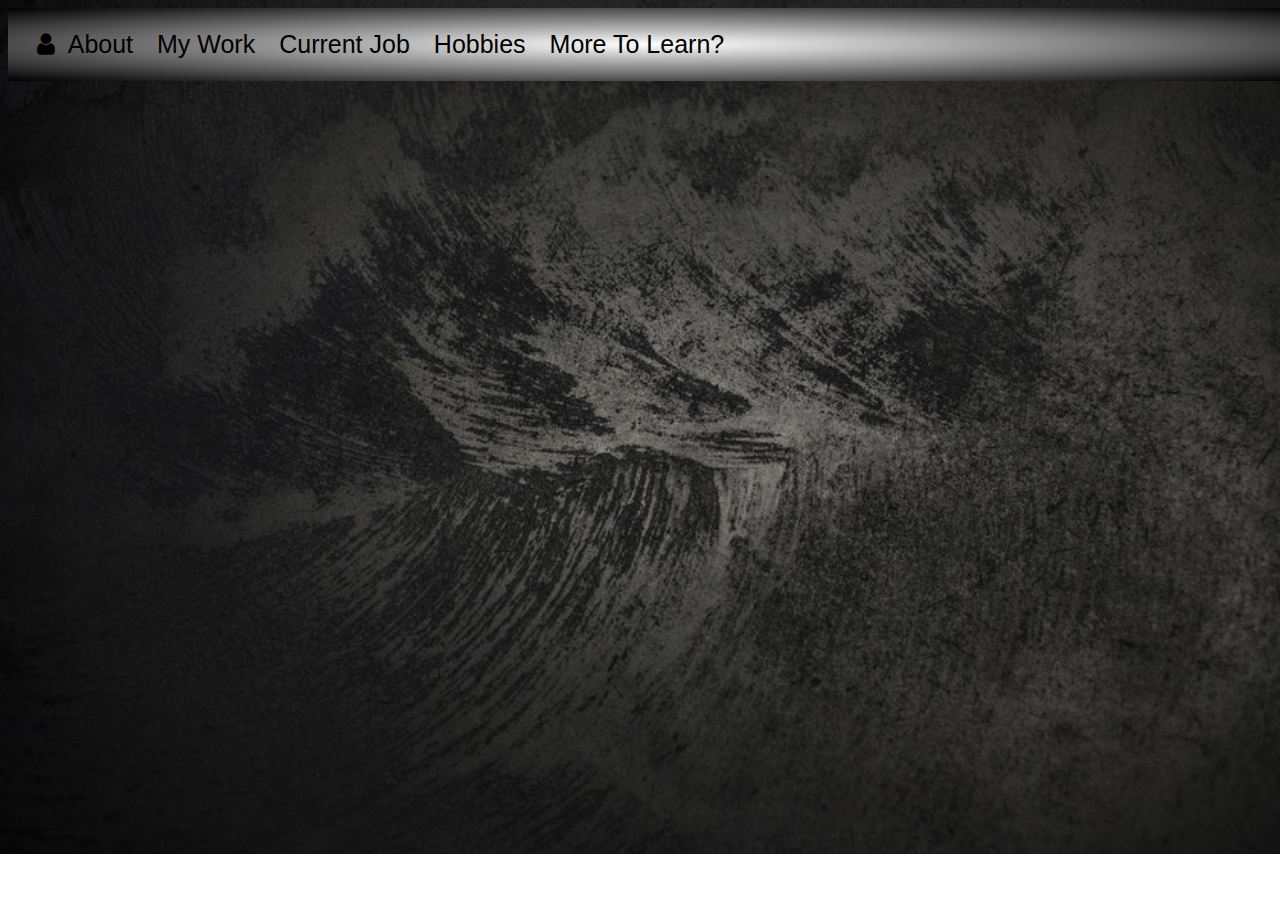
==== Current-job.html @ efdd7ccc "update" ====
<!DOCTYPE html>
<html lang="en" dir="ltr">
  <head>
    <meta charset="utf-8">
    <title>farm</title>
    <link rel="stylesheet" href="css/style.css">
    <link rel="stylesheet" href="https://cdnjs.cloudflare.com/ajax/libs/font-awesome/4.7.0/css/font-awesome.min.css">

  </head>
  <body>
    <div class="navbar">
    <a class="active" href="Index.html"><i class="fa fa-fw fa-user"></i> About</a>
    <a href="My-Work.html"> My Work</a>
    <a href="Current-job.html"> Current Job</a>
    <a href="hobbies.html"> Hobbies</a>
    <a href="more-to-learn.html"> More To Learn?</a>
    </div>
  </body>
</html>
---- css/style.css ----
body {font-family: Arial, Helvetica, sans-serif;}

.navbar {
  width: 100%;
background-image: radial-gradient(white, Black);
  overflow: auto;
}

.navbar a {
  float: left;
  padding: 12px;
  color: Black;
  text-decoration: none;
  font-size: 25px;
}

.navbar a:hover {
  background-color: red;
}

/* .active {
  background-color: white;

} */

@media screen and (max-width: 500px) {
  .navbar a {
    float: none;
    display: block;
  }
}
/* background */
body{
  background-image: url("../Images/background.jfif");
  background-repeat: no-repeat;
    background-attachment: fixed;
    /* background-position: center; */
    background-size: 100%;
  color: white;
}

/* Hobbies page pictures */
.column {
  float: left;
  width: 33.33%;
  padding: 5px;
}
.row::after {
  content: "";
  clear: both;
  display: table;
}

.size{
  height: 350px;
  width: 520px;
  align: middle;
}
.food{
  height: 330px;
  width: 500px;
  align: middle;
}
.size1{
  height: 350px;
  width: 500px;
  align: middle;
}

div{
  margin: auto;
  padding: 10px;
  width: 30%;

  }





p{
      background-color: #010101;
}
figcaption{
    background-color: #010101;
}
ul{
    background-color: #010101;
}
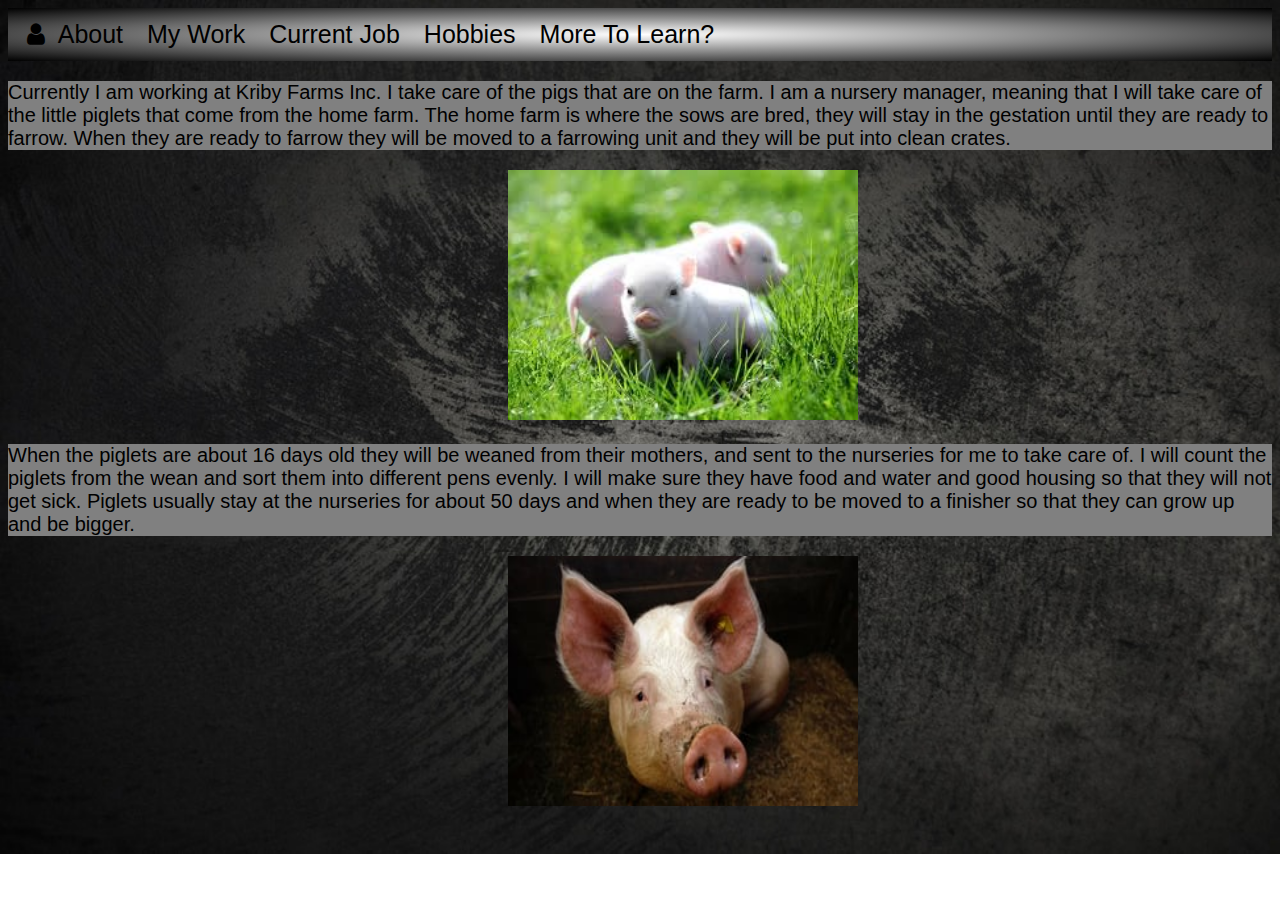
==== commit d955a392: "update" ====
--- a/Current-job.html
+++ b/Current-job.html
@@ -3,6 +3,7 @@
   <head>
     <meta charset="utf-8">
     <title>farm</title>
+    <link rel="stylesheet" href="css/centerImages.css">
     <link rel="stylesheet" href="css/style.css">
     <link rel="stylesheet" href="https://cdnjs.cloudflare.com/ajax/libs/font-awesome/4.7.0/css/font-awesome.min.css">
 
@@ -15,5 +16,31 @@
     <a href="hobbies.html"> Hobbies</a>
     <a href="more-to-learn.html"> More To Learn?</a>
     </div>
+
+
+
+  <p class="p" >Currently I am working at Kriby Farms Inc. I take care of the pigs
+    that are on the farm. I am a nursery manager, meaning that I will take care of
+    the little piglets that come from the home farm. The home farm is where the sows
+    are bred, they will stay in the gestation until they are ready to farrow. When
+    they are ready to farrow they will be moved to a farrowing unit and they will be put into clean crates.  </p>
+
+
+
+
+  <img class="img1"  src="Images/dayoldpiglets.jfif" alt="" >
+  <p class="p">  When the piglets are about 16 days old they will be weaned from their mothers,
+     and sent to the nurseries for me to take care of. I will count the piglets from the wean
+     and sort them into different pens evenly. I will make sure they have food and water and good
+     housing so that they will not get sick. Piglets usually stay at the nurseries for about 50
+     days and when they are ready to be moved to a finisher so that they can grow up and be bigger.</p>
+
+    <img  class="img1"src="Images/sow.jpg" alt="">
+
+
+
+
+
+
   </body>
 </html>
--- a/css/centerImages.css
+++ b/css/centerImages.css
@@ -0,0 +1,58 @@
+/* .item1 { grid-area: left; }
+.item2 { grid-area: menu; }
+.item3 { grid-area: main; }
+.item4 { grid-area: right; }
+.item5 { grid-area: footer; }
+
+.grid-container {
+  display: grid;
+  grid-template-areas:
+
+    'item1 item1 item2 item2'
+    'item1 item1 item2 item2'
+    'item3 item3 item4 item4'
+    'item3 item3 item4 item4';
+  grid-gap: 10px;
+  background-color: #2196F3;
+  padding: 10px;
+}
+.grid-container > div {
+  background-color: rgba(255, 255, 255, 0.8);
+  text-align: center;
+  padding: 20px 100px;
+  font-size: 30px;
+} */
+
+
+
+
+.img {
+    float: none;
+
+    width:  350px;
+    height: 250px;
+
+
+    margin-left: 18px;
+}
+.img2{
+  float: right;
+  margin-left: 450;
+}
+figcaption {
+    display: table-caption;
+    text-align: center;
+    font-size: 12px;
+    width:  350px;
+    margin-left: 18px;
+}
+/* MY WORK PAGE */
+.img1 {
+    float: center;
+
+    width:  350px;
+    height: 250px;
+
+
+    margin-left: 500px;
+}
--- a/css/style.css
+++ b/css/style.css
@@ -39,47 +39,29 @@
   color: white;
 }
 
-/* Hobbies page pictures */
-.column {
-  float: left;
-  width: 33.33%;
-  padding: 5px;
-}
-.row::after {
-  content: "";
-  clear: both;
-  display: table;
-}
 
-.size{
-  height: 350px;
-  width: 520px;
-  align: middle;
-}
-.food{
-  height: 330px;
-  width: 500px;
-  align: middle;
-}
-.size1{
-  height: 350px;
-  width: 500px;
-  align: middle;
-}
 
-div{
+/* div{
   margin: auto;
   padding: 10px;
   width: 30%;
 
-  }
+  } */
+
+/* CURRENT JOB WORD BACKGROUND */
+.p{
+  background-color: gray;
+  color: black;
+  font-size: 20px;
+}
 
 
-
-
-
+/* WORD BACKGROUNDS */
 p{
       background-color: #010101;
+}
+.centerP{
+  text-align: center;
 }
 figcaption{
     background-color: #010101;
@@ -87,3 +69,48 @@
 ul{
     background-color: #010101;
 }
+/* TEXT INDENTATION */
+/* div.a {
+    text-indent: 50px;
+} */
+
+/* GRID */
+.item1 { grid-area: header; }
+
+.item3 { grid-area: main; }
+
+
+.grid-container {
+  display: grid;
+  grid-template-areas:
+    'header, header, main, main, '
+    'header, header, main, main, '
+    'menu, menu, footer, footer, '
+    'menu, menu, footer, footer,';
+  grid-gap: 15px;
+  /* background-color: #2196F3; */
+  padding: 10px;
+}
+.grid-container > div {
+  /* background-color: rgba(255, 255, 255, 0.8); */
+  text-align: center;
+  padding: 10px 0;
+  font-size: 30px;
+}
+/* C++ PICTURES */
+* {
+    box-sizing: border-box;
+}
+
+.column {
+    float: left;
+    width: 33.33%;
+    padding: 5px;
+}
+
+/* Clearfix (clear floats) */
+.row::after {
+    content: "";
+    clear: both;
+    display: table;
+}
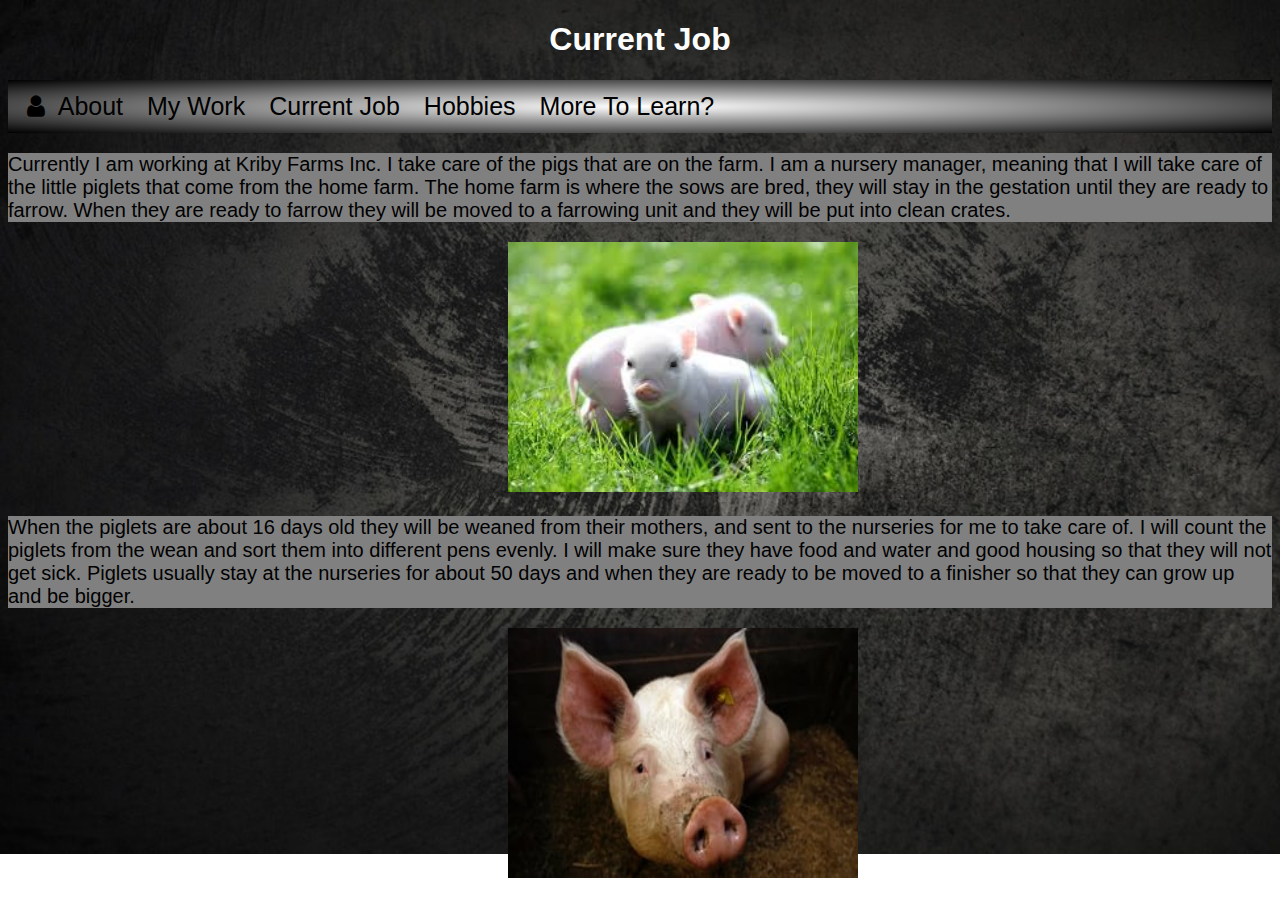
==== commit 69b6026f: "updated" ====
--- a/Current-job.html
+++ b/Current-job.html
@@ -9,6 +9,7 @@
 
   </head>
   <body>
+    <h1>Current Job</h1>
     <div class="navbar">
     <a class="active" href="Index.html"><i class="fa fa-fw fa-user"></i> About</a>
     <a href="My-Work.html"> My Work</a>
--- a/css/centerImages.css
+++ b/css/centerImages.css
@@ -56,3 +56,10 @@
 
     margin-left: 500px;
 }
+
+.img0{
+  display: block;
+   margin-left: auto;
+   margin-right: auto;
+
+}
--- a/css/style.css
+++ b/css/style.css
@@ -15,7 +15,7 @@
 }
 
 .navbar a:hover {
-  background-color: red;
+  background-color: gray;
 }
 
 /* .active {
@@ -114,3 +114,7 @@
     clear: both;
     display: table;
 }
+
+h1{
+ text-align: center;
+}
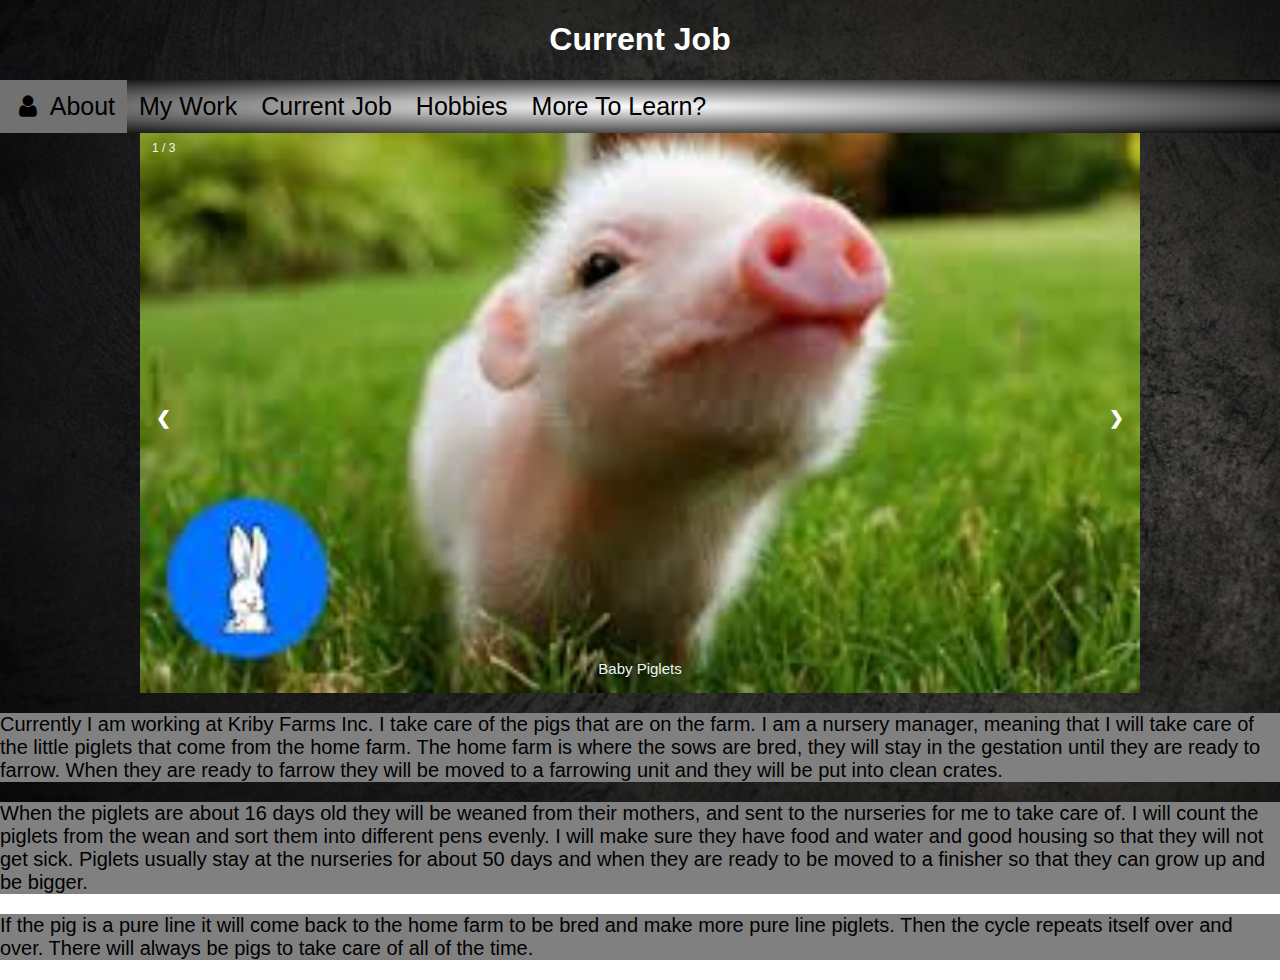
==== commit e559d6a4: "update" ====
--- a/Current-job.html
+++ b/Current-job.html
@@ -3,6 +3,7 @@
   <head>
     <meta charset="utf-8">
     <title>farm</title>
+    <link rel="stylesheet" href="js/slideshow.js">
     <link rel="stylesheet" href="css/centerImages.css">
     <link rel="stylesheet" href="css/style.css">
     <link rel="stylesheet" href="https://cdnjs.cloudflare.com/ajax/libs/font-awesome/4.7.0/css/font-awesome.min.css">
@@ -18,7 +19,35 @@
     <a href="more-to-learn.html"> More To Learn?</a>
     </div>
 
+    <div class="slideshow-container">
 
+      <div class="mySlides fade">
+        <div class="numbertext">1 / 3</div>
+        <img src="Images/babypig.jfif" style="width:100%">
+        <div class="text">Baby Piglets</div>
+        <a href="https://i.ytimg.com/vi/0HKvBh-W1tg/maxresdefault.jpg"></a>
+      </div>
+
+      <div class="mySlides fade">
+        <div class="numbertext">2 / 3</div>
+        <img src="Images/Nurserypigs.jfif" style="width:100%">
+        <div class="text">Nursery Pigs</div>
+        <a href="https://www.farmersweekly.co.za/wp-content/uploads/2016/11/pig-housing-infrastructure.jpg"></a>
+      </div>
+
+      <div class="mySlides fade">
+        <div class="numbertext">3 / 3</div>
+        <img src="Images/sow.jpg" style="width:100%">
+        <div class="text">Sow</div>
+      </div>
+
+      <a class="prev" onclick="plusSlides(-1)">&#10094;</a>
+      <a class="next" onclick="plusSlides(1)">&#10095;</a>
+
+</div>
+<script type="text/javascript" src="js/slideshow.js">
+
+</script>
 
   <p class="p" >Currently I am working at Kriby Farms Inc. I take care of the pigs
     that are on the farm. I am a nursery manager, meaning that I will take care of
@@ -29,14 +58,16 @@
 
 
 
-  <img class="img1"  src="Images/dayoldpiglets.jfif" alt="" >
+
   <p class="p">  When the piglets are about 16 days old they will be weaned from their mothers,
      and sent to the nurseries for me to take care of. I will count the piglets from the wean
      and sort them into different pens evenly. I will make sure they have food and water and good
      housing so that they will not get sick. Piglets usually stay at the nurseries for about 50
      days and when they are ready to be moved to a finisher so that they can grow up and be bigger.</p>
+<p class="p">If the pig is a pure line it will come back to the home farm to be bred and make more pure line piglets.
+   Then the cycle repeats itself over and over.
+  There will always be pigs to take care of all of the time. </p>
 
-    <img  class="img1"src="Images/sow.jpg" alt="">
 
 
 
--- a/css/centerImages.css
+++ b/css/centerImages.css
@@ -63,3 +63,103 @@
    margin-right: auto;
 
 }
+
+
+/* JAVASCRIPT */
+
+{box-sizing: border-box}
+body {font-family: Verdana, sans-serif; margin:0}
+.mySlides {display: none}
+img {vertical-align: middle;}
+
+/* Slideshow container */
+.slideshow-container {
+  max-width: 1000px;
+  position: relative;
+  margin: auto;
+}
+
+/* Next & previous buttons */
+.prev, .next {
+  cursor: pointer;
+  position: absolute;
+  top: 50%;
+  width: auto;
+  padding: 16px;
+  margin-top: -22px;
+  color: white;
+  font-weight: bold;
+  font-size: 18px;
+  transition: 0.6s ease;
+  border-radius: 0 3px 3px 0;
+}
+
+/* Position the "next button" to the right */
+.next {
+  right: 0;
+  border-radius: 3px 0 0 3px;
+}
+
+/* On hover, add a black background color with a little bit see-through */
+.prev:hover, .next:hover {
+  background-color: rgba(0,0,0,0.8);
+}
+
+/* Caption text */
+.text {
+  color: #f2f2f2;
+  font-size: 15px;
+  padding: 8px 12px;
+  position: absolute;
+  bottom: 8px;
+  width: 100%;
+  text-align: center;
+}
+
+/* Number text (1/3 etc) */
+.numbertext {
+  color: #f2f2f2;
+  font-size: 12px;
+  padding: 8px 12px;
+  position: absolute;
+  top: 0;
+}
+
+/* The dots/bullets/indicators */
+.dot {
+  cursor: pointer;
+  height: 15px;
+  width: 15px;
+  margin: 0 2px;
+  background-color: #bbb;
+  border-radius: 50%;
+  display: inline-block;
+  transition: background-color 0.6s ease;
+}
+
+.active, .dot:hover {
+  background-color: #717171;
+}
+
+/* Fading animation */
+.fade {
+  -webkit-animation-name: fade;
+  -webkit-animation-duration: 1.5s;
+  animation-name: fade;
+  animation-duration: 1.5s;
+}
+
+@-webkit-keyframes fade {
+  from {opacity: .4}
+  to {opacity: 1}
+}
+
+@keyframes fade {
+  from {opacity: .4}
+  to {opacity: 1}
+}
+
+/* On smaller screens, decrease text size */
+@media only screen and (max-width: 300px) {
+  .prev, .next,.text {font-size: 11px}
+}
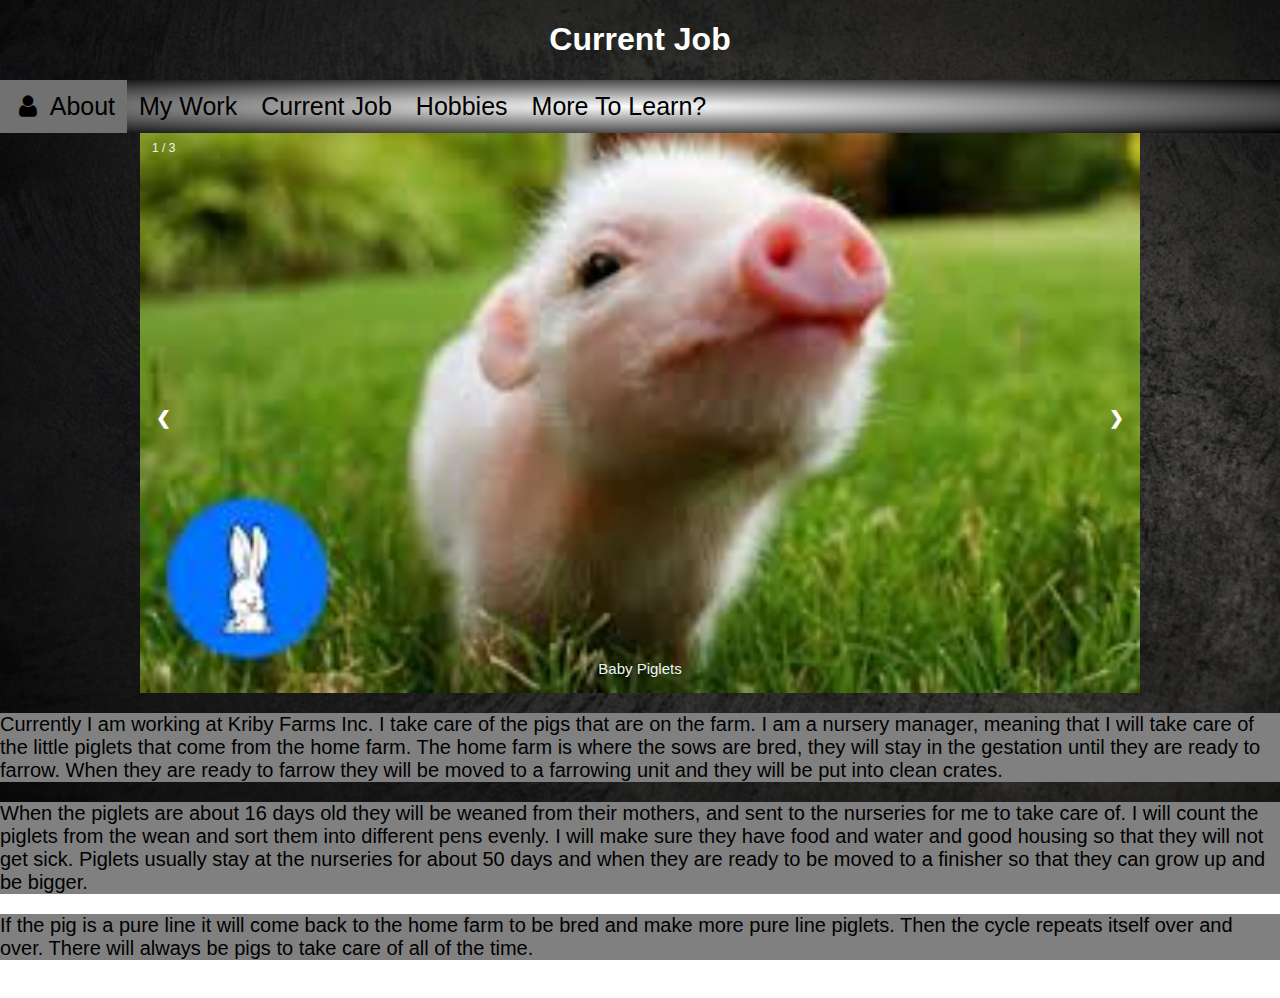
==== commit 17f63ddc: "update pics" ====
--- a/Current-job.html
+++ b/Current-job.html
@@ -72,7 +72,8 @@
 
 
 
-
+  <footer>Phone:(563)456-7894
+  Email:hb137661@students.k12.ia.us</footer>
 
   </body>
 </html>
